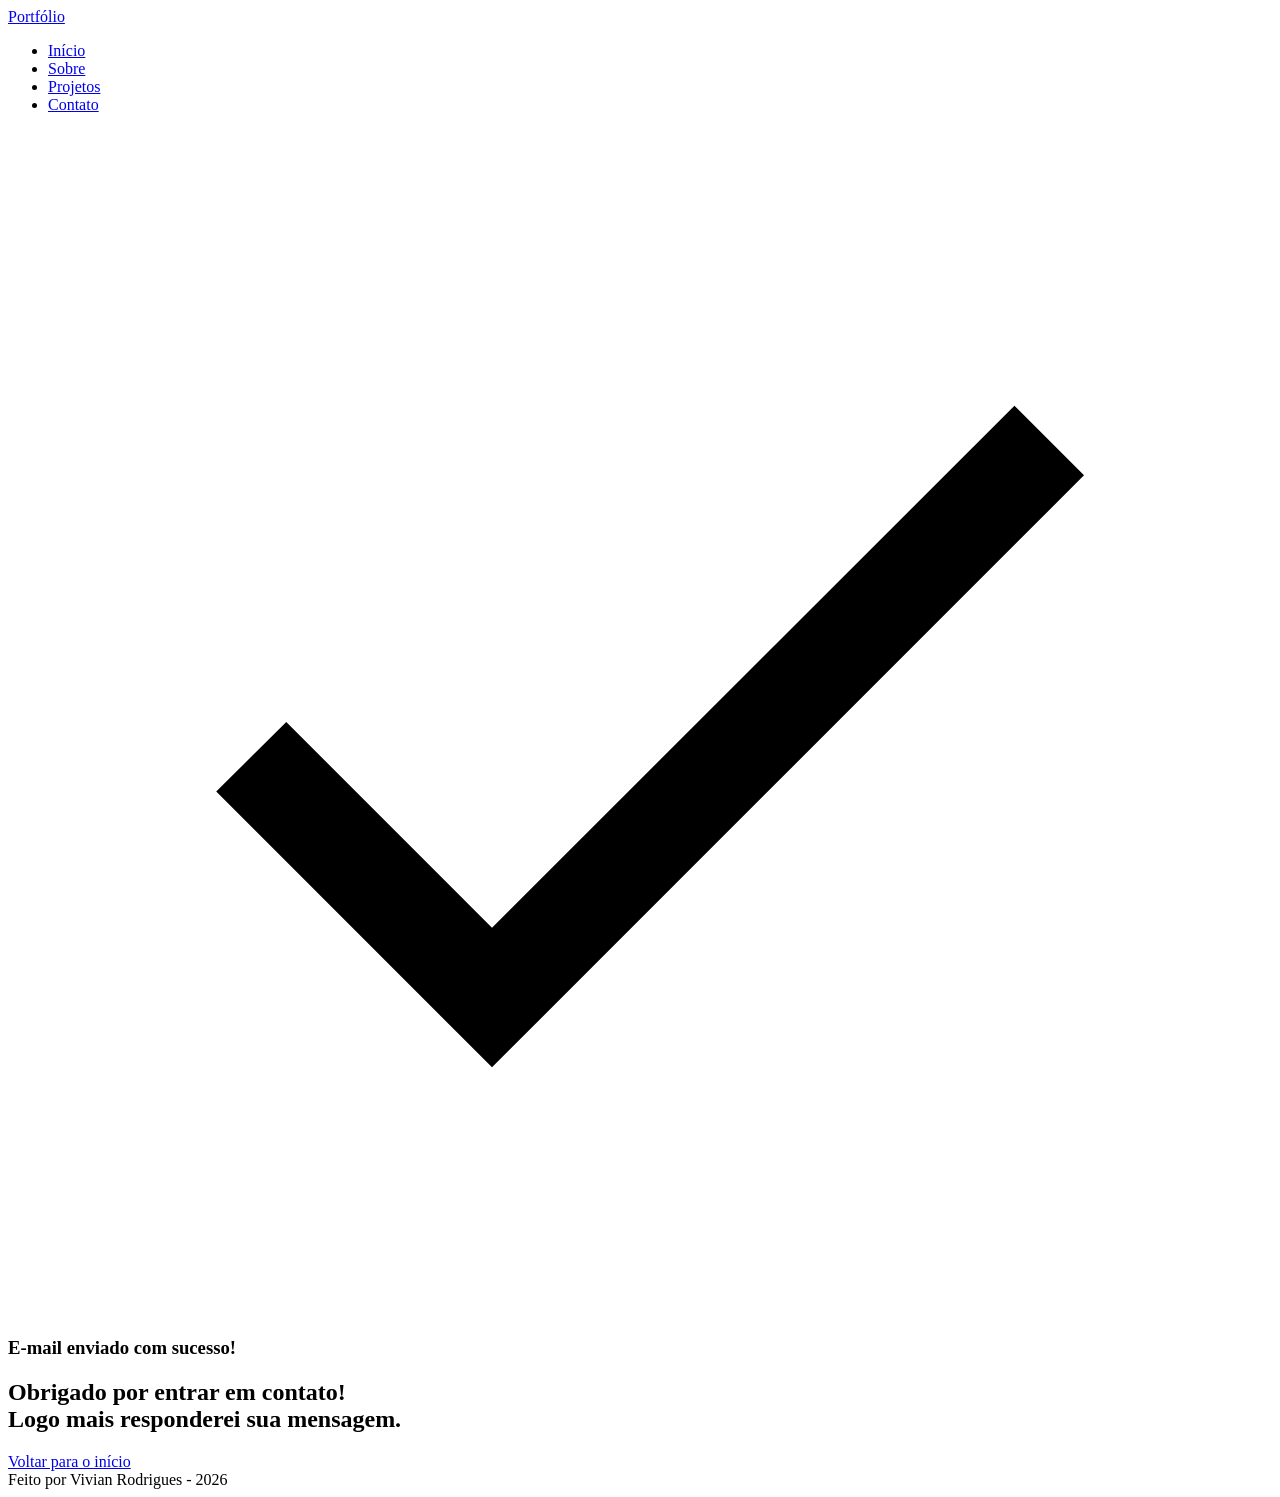
==== success.html @ 4dd23698 "✨ New Feature: Contrução da página Success" ====
<!DOCTYPE html>
<html  lang="pt-br">
    <head>
        <meta charset="utf-8">
        <title></title>
        <meta name="description" content="">
        <meta name="viewport" content="width=device-width, initial-scale=1">
        <meta name="author" content="Vivian Rodrigues">
        <meta name="description" content="Portfólio da Vivian Rodrigues,                 
                                    desenvolvedora Full Stack especializada em criar experiências 
                                    digitais incríveis. Conheça meus projetos e entre em contato.">
        <meta name="robots" content="index, follow">
        <link rel="icon" type="image/svg+xml" href="./assets/img/favicon.svg">
        <link rel="stylesheet" href="">
        <title>Portfólio da Vivian</title>
    </head>
    <body>
        <header>
            <a href="index.html" id="titulo">Portfólio</a>
            
            <nav>
                <ul class="menu-list">
                    <li><a href="index.html#hero">Início</a></li>
                    <li><a href="index.html#about">Sobre</a></li>
                    <li><a href="index.html#projects">Projetos</a></li>
                    <li><a href="index.html#contact">Contato</a></li>
                </ul>
            </nav>
        </header>
        <main>
            <section class="success-container">
                <article class="success-content">
                    <figure class="success-img">
                        <img src="./assets/img/success.svg" class="float-animation" alt="Imagem de mensagem enviada com sucesso.">
                    </figure>

                    <h1>E-mail enviado com sucesso!</h1>
                    <h2>Obrigado por entrar em contato! <br> Logo mais responderei sua mensagem.</h2> 

                    <a href="index.html" target="_self" class="botao">Voltar para o início</a>
                    
                </article>
            </section>
        </main>

        <footer>Feito por Vivian Rodrigues - 2026</footer>

    </body>
</html>
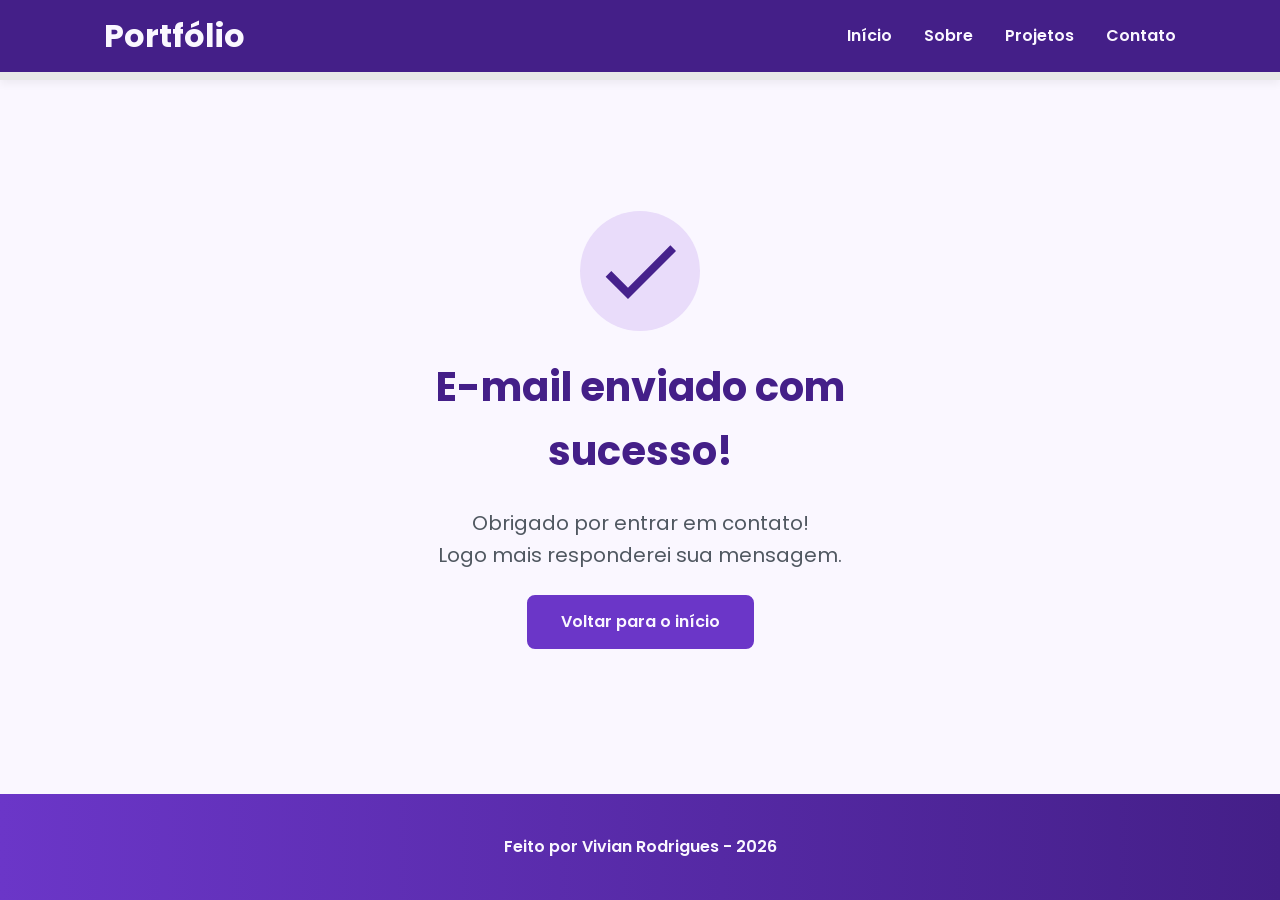
==== commit 12cabf07: "💄 UI:  Estilo das Seções About e Footer e da Página Sucess" ====
--- a/success.html
+++ b/success.html
@@ -1,6 +1,13 @@
 <!DOCTYPE html>
 <html  lang="pt-br">
     <head>
+        <!-- Fontes do Google -->
+        <link rel="preconnect" href="https://fonts.googleapis.com">
+        <link rel="preconnect" href="https://fonts.gstatic.com" crossorigin>
+ 
+         <!-- Fonte do Google - Poppins -->
+        <link href="https://fonts.googleapis.com/css2?family=Poppins&display=swap" rel="stylesheet">
+        
         <meta charset="utf-8">
         <title></title>
         <meta name="description" content="">
@@ -11,26 +18,32 @@
                                     digitais incríveis. Conheça meus projetos e entre em contato.">
         <meta name="robots" content="index, follow">
         <link rel="icon" type="image/svg+xml" href="./assets/img/favicon.svg">
-        <link rel="stylesheet" href="">
+        <link rel="stylesheet" href="./assets/css/style.css">
         <title>Portfólio da Vivian</title>
     </head>
     <body>
         <header>
-            <a href="index.html" id="titulo">Portfólio</a>
-            
-            <nav>
-                <ul class="menu-list">
-                    <li><a href="index.html#hero">Início</a></li>
-                    <li><a href="index.html#about">Sobre</a></li>
-                    <li><a href="index.html#projects">Projetos</a></li>
-                    <li><a href="index.html#contact">Contato</a></li>
-                </ul>
-            </nav>
+
+            <div class="menu-content">
+
+                <a href="index.html" id="titulo">Portfólio</a>
+                
+                <nav>
+                    <ul class="menu-list">
+                        <li><a href="index.html#hero">Início</a></li>
+                        <li><a href="index.html#about">Sobre</a></li>
+                        <li><a href="index.html#projects">Projetos</a></li>
+                        <li><a href="index.html#contact">Contato</a></li>
+                    </ul>
+                </nav>
+
+            </div>
+
         </header>
         <main>
             <section class="success-container">
                 <article class="success-content">
-                    <figure class="success-img">
+                    <figure class="success-icon">
                         <img src="./assets/img/success.svg" class="float-animation" alt="Imagem de mensagem enviada com sucesso.">
                     </figure>
 
--- a/assets/css/style.css
+++ b/assets/css/style.css
@@ -0,0 +1,411 @@
+/* Reset do navegador */
+* {
+    margin: 0;
+    padding: 0;
+    box-sizing: border-box;
+    font-family: 'Poppins', sans-serif;
+    font-weight: 400;
+    text-decoration: none;
+    outline: none;
+}
+
+/* Variáveis */
+:root {
+    /* Paleta de Cores - Purple */
+    --purple-50: #f4eaff;
+    --purple-100: #e9dcfa;
+    --purple-200: #cdb3f0;
+    --purple-300: #b186e5;
+    --purple-400: #9460db;
+    --purple-500: #6b36c8;
+    --purple-600: #5b2ca0;
+    --purple-700: #4c2177;
+    --purple-800: #441f88;
+    --purple-900: #2a0e4d;
+    --purple-950: #1a0730;
+ 
+    /* Cores Neutras */
+    --gray-200: #e8e8e8;
+    --gray-400: #505861;
+    --black: #171717;
+    --white: #FAF7FF;
+ 
+    /* Cores de Estado */
+    --error: #e63946;
+ 
+    /* Sombras */
+    --shadow-sm: 0 0.25rem 0.5rem rgba(0, 0, 0, 0.05);
+    --shadow-md: 0 0.25rem 0.75rem rgba(107, 54, 200, 0.3);
+    --shadow-lg: 0 0.5rem 1.5rem rgba(107, 54, 200, 0.2);
+ 
+    /* Espaçamentos */
+    --spacing-xs: 0.5rem;
+    --spacing-sm: 1rem;
+    --spacing-md: 1.5rem;
+    --spacing-lg: 2rem;
+    --spacing-xl: 3rem;
+    --spacing-2xl: 4rem;
+ 
+    /* Tamanhos de Fonte */
+    --text-sm: 0.75rem;
+    --text-base: 1rem;
+    --text-lg: 1.25rem;
+    --text-xl: 1.5rem;
+    --text-2xl: 2rem;
+    --text-3xl: 2.5rem;
+ 
+    /* Border Radius */
+    --radius-sm: 0.25rem;
+    --radius-md: 0.5rem;
+    --radius-lg: 1rem;
+    --radius-xl: 2rem;
+    --radius-full: 50%;
+ 
+    /* Animação Padrão */
+    --transition-default: all 0.3s ease;
+}
+
+/* Configurações básicas */
+html {
+    scroll-behavior: smooth;
+}
+
+body {
+    display: flex;
+    flex-direction: column;
+    min-height: 100vh;
+    background-color: var(--white);
+    line-height: 1.6;
+    color: var(--black);
+}
+
+main {
+    flex: 1;
+}
+
+/* Seções - Base Comum */
+
+.section-container {
+    max-width: 70rem;
+    margin: 0 auto;
+    padding: var(--spacing-xl) var(--spacing-md);
+    scroll-margin-top: 6rem;
+}
+
+/* Botões */
+
+.buttons-container {
+    display: flex;
+    gap: var(--spacing-sm);
+}
+
+.botao,
+.botao-outline {
+    display: inline-block;
+    padding: 0.75rem 2rem;
+    border: 0.15rem solid transparent;
+    border-radius: var(--radius-md);
+    font-size: var(--text-base);
+    font-weight: 600;
+    text-align: center;
+    cursor: pointer;
+    transition: var(--transition-default);
+}
+
+.botao {
+    border-color: var(--purple-500);
+    background-color: var(--purple-500);
+    color: var(--white);
+}
+
+.botao:hover {
+    border-color: var(--purple-800);
+    background-color: var(--purple-800);
+    box-shadow: var(--shadow-md);
+    transform: translateY(-0.25rem);
+}
+
+.botao-outline {
+    border-color:  var(--purple-500);
+    background-color: transparent;
+    color: var(--purple-500);
+}
+
+.botao-outline:hover {
+    border-color: var(--purple-500);
+    background-color: var(--purple-500);
+    color: var(--white);
+    transform: translateY(-0.25rem);
+}
+
+/* Botoes Pesquenos - Card Projetos */
+
+.botao.botao-sm,
+.botao-outline.botao-sm {
+    min-width: 6rem;
+    padding: 0.25rem var(--spacing-sm);
+    border-width:  0.125rem;
+    border-radius: 0.25rem;
+    font-size: var(--text-sm);
+} 
+
+/* Seção Header - Cabeçalho e Menu */
+
+header {
+    position: sticky;
+    top: 0;
+    z-index: 1000;
+    width: 100%;
+    height: 5rem;
+    border-bottom: var(--spacing-xs) solid var(--gray-200);
+    box-shadow: var(--shadow-sm);
+    background-color: var(--purple-800);
+}
+
+header a {
+    font-weight:  600;
+    color: var(--white);
+    transition:  color 0.3s ease;
+}
+
+header a:hover {
+    color: var(--purple-100);
+}
+
+#titulo {
+    font-size:  var(--text-2xl);
+    font-weight:  700;
+}
+
+.menu-content {
+    display: flex;
+    justify-content: space-between;
+    align-items: center;
+    max-width: 70rem;
+    height: 100%;
+    margin: 0 auto;
+    padding: 0 var(--spacing-md);
+}
+
+.menu-list {
+    display: flex;
+    gap: var(--spacing-lg);
+    list-style: none;
+}
+
+/* Seção Hero */
+
+.hero-container {
+    display: flex;
+    align-items: center;
+    gap: var(--spacing-2xl);
+    min-height: calc(100vh - 5rem);
+}
+
+.hero-content {
+    display: flex;
+    flex: 1;
+    flex-direction: column;
+    gap: var(--spacing-md)
+}
+
+.hero-content span {
+    font-size:  var(--text-xl);
+    font-weight: 700;
+}
+
+.hero-content h1 {
+    font-size:  var(--text-3xl);
+    font-weight: 700;
+}
+
+.hero-content p,
+.about-content p,
+.contact-info p {
+    font-size:  var(--text-lg);
+    color: var(--gray-400);  
+}
+
+.hero-image {
+    display: flex;
+    flex: 1;
+    justify-content: center;
+}
+
+.hero-image img {
+    width: 100%;
+    max-width: 100%;
+    border-radius: var(--radius-xl);
+}
+
+/* Animação */
+
+@keyframes float {
+    0%,
+    100% {
+        transform: translateY(0);
+    }
+
+    50% {
+        transform: translateY(-1.25rem);
+    }
+}
+
+/* Usa a ANIMAÇÃO */
+.float-animation {
+    animation: float 3s ease-in-out infinite;
+}
+
+/* Seção ABOUT */
+
+.about-container {
+    display: flex;
+    align-items: center;
+    gap: var(--spacing-2xl);
+    margin: var(--spacing-2xl auto);
+    border-radius: var(--radius-lg);
+    background-color: var(--gray-200);
+}
+
+.about-image {
+    flex: 0 0 17.5rem;
+}
+
+.about-image img {
+    width: 100%;
+    border: 0.35rem solid var(--purple-500);
+    border-radius: var(--radius-full);
+    box-shadow: var(--shadow-lg);
+}
+
+.about-content h2,
+.projects-container h2,
+.contact-info h2 {
+    margin-bottom: var(--spacing-md);
+    font-size: var(--text-3xl);
+    font-weight: 700;
+    color: var(--purple-800);
+}
+
+.about-content p {
+    margin-bottom: var(--spacing-sm);
+    text-align: justify;
+}
+
+.about-buttons-data {
+    display:flex;
+    justify-content: space-between;
+    align-items: center;
+    gap: var(--spacing-lg);
+    margin-top: var(--spacing-lg);
+}
+
+.about-buttons-data .botao {
+    margin-right: auto;
+}
+
+.data-container {
+    display: flex;
+    gap: var(--spacing-lg);
+    margin-top: 0;
+}
+
+.data-item {
+    display: flex;
+    flex-direction: column;
+    align-items: center;   
+}
+
+.data-number {
+    font-size: var(--text-xl);
+    font-weight: 700;
+    text-align: center;
+    color: var(--purple-500);
+}
+
+.data-label {
+    font-size: var(--text-base);
+    text-align: center;
+    color: var(--gray-400);
+
+}
+
+
+/* Footer */
+
+footer {
+    padding: 2.5rem;
+    background: linear-gradient(to right, var(--purple-500), var(--purple-800));
+    font-weight: 600;
+    text-align: center;
+    color: var(--white);
+
+}
+
+/* SUCCESS */
+
+.success-container {
+    display: flex;
+    flex-direction: column;
+    justify-content: center;
+    align-items: center;
+    width: 100%;
+    min-height: calc(100vh - 12.5rem);
+    padding: var(--spacing-xl) var(--spacing-md);
+}
+
+.success-content {
+    display:  flex;
+    flex-direction: column;
+    align-items: center;
+    gap: var(--spacing-md);
+    max-width:  37.5rem;
+    text-align: center;
+}
+
+.success-content h1 {
+    font-size: var(--text-3xl);
+    font-weight: 700;
+    color: var(--purple-800);
+}
+
+.success-content h2 {
+    font-size: var(--text-lg);
+    color: var(--gray-400);
+}
+
+.success-icon {
+    display: flex;
+    align-items: center;
+    justify-content: center;
+    width: 7.5rem;
+    height: 7.5rem;
+    border-radius: var(--radius-full);
+    background-color: var(--purple-100);
+}
+
+.success-icon img {
+    width: 6rem;
+    height: 6rem;
+    filter: brightness(0)
+            saturate(100%)
+            invert(11%)
+            sepia(69%)
+            saturate(3759%)
+            hue-rotate(256deg)
+            brightness(101%)
+            contrast(96%)
+}
+
+
+
+
+
+
+
+
+
+
+
+
+
